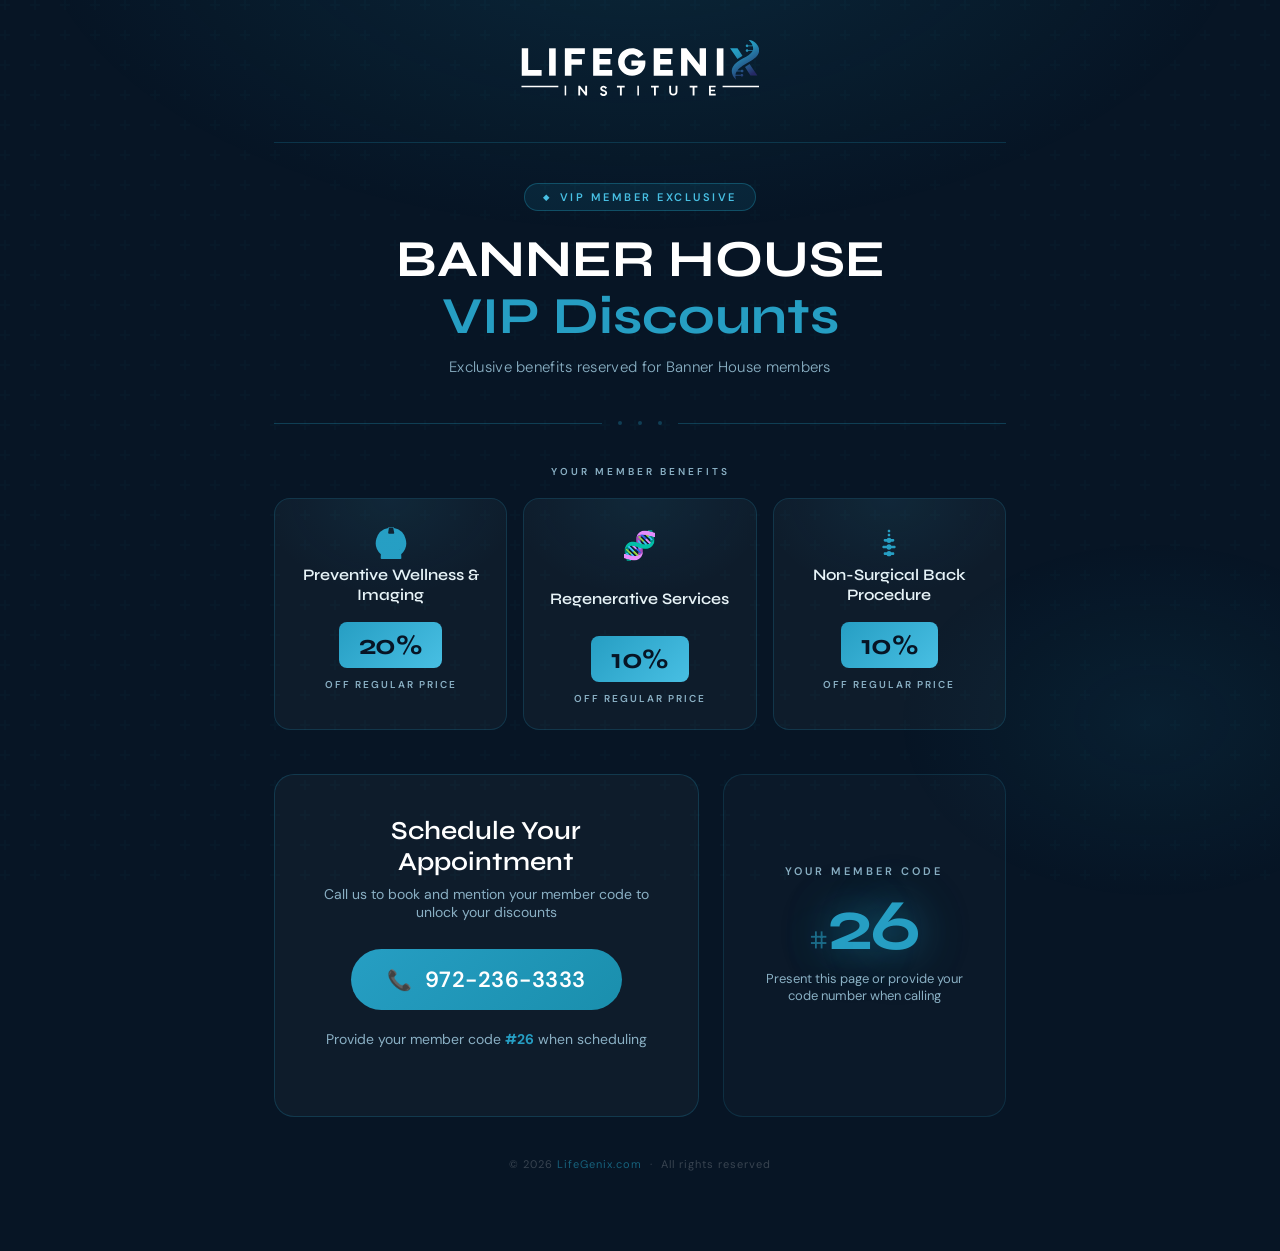
==== bannerhouse-46048.html @ 94997ec1 "Match colors to radiology icon (#269ec3) and inline SVGs for styling" ====
<!DOCTYPE html>
<html lang="en">
<head>
  <meta charset="UTF-8">
  <meta name="viewport" content="width=device-width, initial-scale=1.0">
  <title>Banner House VIP Discounts — LifeGenix</title>
  <meta name="robots" content="noindex, nofollow">
  <link rel="stylesheet" href="styles.css">
</head>
<body>
  <div class="page-wrapper">

    <!-- HEADER -->
    <header class="header">
      <div class="logo-wrap">
        <img src="LifeGenix_Logo_blue-w.svg" alt="LifeGenix" />
      </div>
    </header>

    <!-- HERO -->
    <section class="hero">
      <div class="vip-badge">VIP Member Exclusive</div>
      <h1>BANNER HOUSE<br><span>VIP Discounts</span></h1>
      <p>Exclusive benefits reserved for Banner House members</p>
    </section>

    <div class="divider"><span class="divider-dot"></span><span class="divider-dot"></span><span class="divider-dot"></span></div>

    <!-- DISCOUNT CARDS -->
    <section class="cards-section">
      <p class="cards-label">Your Member Benefits</p>
      <div class="cards-grid">

        <div class="card">
          <svg class="card-icon-svg" viewBox="0 0 116.73 122.88" fill="currentColor">
            <path d="M97.49,104.69a58.38,58.38,0,0,0-28-100.63l-.39-1.95A2.36,2.36,0,0,0,66.7,0H50.54A2.37,2.37,0,0,0,48.2,2l-.29,1.92a58.38,58.38,0,0,0-28.42,101l-.68,13.82a3.59,3.59,0,0,0,0,.47,3.68,3.68,0,0,0,3.68,3.68H94.7A3.68,3.68,0,0,0,98.19,119l-.7-14.33ZM50.54,2.37H66.7l4,20c.37,1.85-1.55,3.44-3.44,3.44H50.93c-1.88,0-3.7-1.56-3.42-3.42l3-20.06ZM73,24.24a5.23,5.23,0,0,1-1.33,2.18l-.17.16a6.41,6.41,0,0,1-3,1.51h0a6.45,6.45,0,0,1-1.17.11H50.93a6.36,6.36,0,0,1-.87-.06,6.06,6.06,0,0,1-3.35-1.68,5.24,5.24,0,0,1-1.51-2.76A39.76,39.76,0,0,0,26.14,84.49L36.55,60a3.67,3.67,0,0,1,3.38-2.24h4V51.45a4.66,4.66,0,0,1,1.37-3.29l.13-.11a4.59,4.59,0,0,1,3.15-1.25H68.45a4.62,4.62,0,0,1,3.25,1.35h0a4.59,4.59,0,0,1,1.36,3.25V57.8h4.36a3.69,3.69,0,0,1,3.49,2.49L97,98.94l-6.16-14.8A39.76,39.76,0,0,0,73,24.24ZM69.37,57.8V51.41a.91.91,0,0,0-.26-.65h0a.9.9,0,0,0-.65-.27H48.58a1,1,0,0,0-.62.23l-.06.06a1,1,0,0,0-.28.68V57.8ZM23.46,102.2H23.3l-.84,17H94.53l-.84-17H23.46Zm.71-3.68H92.84l-15.42-37H39.93l-15.76,37Z" />
          </svg>
          <div class="card-title">Preventive Wellness &amp; Imaging</div>
          <div class="card-discount">20%</div>
          <span class="card-discount-label">Off Regular Price</span>
        </div>

        <div class="card">
          <span class="card-icon">🧬</span>
          <div class="card-title">Regenerative Services</div>
          <div class="card-discount">10%</div>
          <span class="card-discount-label">Off Regular Price</span>
        </div>

        <div class="card">
          <svg class="card-icon-svg" viewBox="0 0 24 24" fill="currentColor">
            <path d="M12,2L12,2c-0.6,0-1,0.4-1,1s0.4,1,1,1s1-0.4,1-1S12.6,2,12,2z M12,5L12,5c-0.6,0-1,0.4-1,1s0.4,1,1,1s1-0.4,1-1S12.6,5,12,5z M12,8L12,8c-1.1,0-2,0.9-2,2s0.9,2,2,2s2-0.9,2-2S13.1,8,12,8z M12,13L12,13c-1.1,0-2,0.9-2,2s0.9,2,2,2s2-0.9,2-2S13.1,13,12,13z M12,18L12,18c-1.1,0-2,0.9-2,2s0.9,2,2,2s2-0.9,2-2S13.1,18,12,18z M8,10L8,10c0,0.6,0.4,1,1,1h6c0.6,0,1-0.4,1-1s-0.4-1-1-1H9C8.4,9,8,9.4,8,10z M7,15L7,15c0,0.6,0.4,1,1,1h8c0.6,0,1-0.4,1-1s-0.4-1-1-1H8C7.4,14,7,14.4,7,15z M8,20L8,20c0,0.6,0.4,1,1,1h6c0.6,0,1-0.4,1-1s-0.4-1-1-1H9C8.4,19,8,19.4,8,20z"/>
          </svg>
          <div class="card-title">Non-Surgical Back Procedure</div>
          <div class="card-discount">10%</div>
          <span class="card-discount-label">Off Regular Price</span>
        </div>

      </div>
    </section>

    <!-- CTA + CODE ROW -->
    <div class="bottom-row">

      <!-- CTA -->
      <section class="cta-section">
        <h2>Schedule Your Appointment</h2>
        <p>Call us to book and mention your member code to unlock your discounts</p>
        <a href="tel:9722363333" class="cta-phone">
          <span class="phone-icon">📞</span>
          972-236-3333
        </a>
        <p class="cta-note">Provide your member code <strong style="color:var(--teal)">#26</strong> when scheduling</p>
      </section>

      <!-- MEMBER CODE -->
      <footer class="footer">
        <p class="footer-code-label">Your Member Code</p>
        <div class="footer-code"><span class="footer-code-prefix">#</span>26</div>
        <p class="footer-present">Present this page or provide your code number when calling</p>
      </footer>

    </div>

    <div class="bottom-brand">
      <p class="footer-brand">© 2026 <a href="https://lifegenix.com" target="_blank">LifeGenix.com</a> &nbsp;·&nbsp; All rights reserved</p>
    </div>

  </div>
</body>
</html>
---- styles.css ----
@import url('https://fonts.googleapis.com/css2?family=Syne:wght@400;500;600;700;800&family=DM+Sans:ital,opsz,wght@0,9..40,100..1000;1,9..40,100..1000&display=swap');

:root {
  --navy: #071525;
  --navy-mid: #0d2240;
  --teal: #269ec3;
  --teal-light: #48bfe3;
  --teal-glow: rgba(37,174,212,0.25);
  --gold: #c9a84c;
  --white: #ffffff;
  --offwhite: #e8f4f8;
  --text-muted: #8ab0c4;
}

* { margin: 0; padding: 0; box-sizing: border-box; }

body {
  font-family: 'DM Sans', sans-serif;
  background: var(--navy);
  color: var(--white);
  min-height: 100vh;
  position: relative;
  overflow-x: hidden;
}

/* Background texture */
body::before {
  content: '';
  position: fixed;
  inset: 0;
  background:
    radial-gradient(ellipse 80% 60% at 50% -10%, rgba(37,174,212,0.12) 0%, transparent 60%),
    radial-gradient(ellipse 40% 40% at 90% 80%, rgba(37,174,212,0.07) 0%, transparent 50%);
  pointer-events: none;
  z-index: 0;
}

body::after {
  content: '';
  position: fixed;
  inset: 0;
  background-image: url("data:image/svg+xml,%3Csvg width='60' height='60' viewBox='0 0 60 60' xmlns='http://www.w3.org/2000/svg'%3E%3Cg fill='none' fill-rule='evenodd'%3E%3Cg fill='%2325aed4' fill-opacity='0.03'%3E%3Cpath d='M36 34v-4h-2v4h-4v2h4v4h2v-4h4v-2h-4zm0-30V0h-2v4h-4v2h4v4h2V6h4V4h-4zM6 34v-4H4v4H0v2h4v4h2v-4h4v-2H6zM6 4V0H4v4H0v2h4v4h2V6h4V4H6z'/%3E%3C/g%3E%3C/g%3E%3C/svg%3E");
  pointer-events: none;
  z-index: 0;
}

.page-wrapper {
  position: relative;
  z-index: 1;
  max-width: 780px;
  margin: 0 auto;
  padding: 40px 24px 60px;
}

/* HEADER */
.header {
  text-align: center;
  padding-bottom: 36px;
  border-bottom: 1px solid rgba(37,174,212,0.2);
  margin-bottom: 40px;
  animation: fadeDown 0.7s ease both;
}

.logo-wrap {
  display: flex;
  justify-content: center;
  margin-bottom: 10px;
}

.logo-wrap img {
  height: 56px;
  width: auto;
}

.tagline {
  font-family: 'DM Sans', sans-serif;
  font-size: 11px;
  font-weight: 500;
  letter-spacing: 3px;
  text-transform: uppercase;
  color: var(--teal);
  margin-top: 6px;
}

/* HERO */
.hero {
  text-align: center;
  margin-bottom: 44px;
  animation: fadeUp 0.7s 0.1s ease both;
}

.vip-badge {
  display: inline-flex;
  align-items: center;
  gap: 8px;
  background: rgba(37,174,212,0.1);
  border: 1px solid rgba(37,174,212,0.3);
  border-radius: 100px;
  padding: 6px 18px;
  font-size: 11px;
  font-weight: 600;
  letter-spacing: 2.5px;
  text-transform: uppercase;
  color: var(--teal-light);
  margin-bottom: 20px;
}

.vip-badge::before {
  content: '◆';
  font-size: 8px;
}

.hero h1 {
  font-family: 'Syne', sans-serif;
  font-size: clamp(32px, 6vw, 52px);
  font-weight: 700;
  line-height: 1.1;
  color: var(--white);
  margin-bottom: 12px;
}

.hero h1 span {
  color: var(--teal);
}

.hero p {
  font-size: 15px;
  color: var(--text-muted);
  font-weight: 300;
  letter-spacing: 0.3px;
}

/* DISCOUNT CARDS */
.cards-section {
  margin-bottom: 44px;
}

.cards-label {
  font-size: 10px;
  font-weight: 600;
  letter-spacing: 3px;
  text-transform: uppercase;
  color: var(--text-muted);
  margin-bottom: 20px;
  text-align: center;
}

.cards-grid {
  display: grid;
  grid-template-columns: repeat(3, 1fr);
  gap: 16px;
}

@media (max-width: 580px) {
  .cards-grid { grid-template-columns: 1fr; }
}

.card {
  background: rgba(255,255,255,0.03);
  border: 1px solid rgba(37,174,212,0.18);
  border-radius: 16px;
  padding: 28px 20px 24px;
  text-align: center;
  position: relative;
  overflow: hidden;
  transition: transform 0.3s ease, border-color 0.3s ease, box-shadow 0.3s ease;
  animation: fadeUp 0.6s ease both;
}

.card:nth-child(1) { animation-delay: 0.2s; }
.card:nth-child(2) { animation-delay: 0.35s; }
.card:nth-child(3) { animation-delay: 0.5s; }

.card::before {
  content: '';
  position: absolute;
  inset: 0;
  background: radial-gradient(ellipse 80% 60% at 50% 0%, rgba(37,174,212,0.08) 0%, transparent 70%);
  pointer-events: none;
}

.card:hover {
  transform: translateY(-4px);
  border-color: rgba(37,174,212,0.5);
  box-shadow: 0 16px 40px rgba(37,174,212,0.12);
}

.card-icon {
  font-size: 28px;
  margin-bottom: 14px;
  display: block;
}

.card-icon-svg {
  width: 32px;
  height: 32px;
  color: var(--teal);
}

.card-title {
  font-family: 'Syne', sans-serif;
  font-size: 16px;
  font-weight: 600;
  color: var(--offwhite);
  line-height: 1.3;
  margin-bottom: 16px;
  min-height: 42px;
  display: flex;
  align-items: center;
  justify-content: center;
}

.card-discount {
  display: inline-block;
  background: linear-gradient(135deg, var(--teal) 0%, var(--teal-light) 100%);
  color: var(--navy);
  font-family: 'Syne', sans-serif;
  font-size: 28px;
  font-weight: 700;
  padding: 6px 20px;
  border-radius: 8px;
  letter-spacing: -0.5px;
}

.card-discount-label {
  display: block;
  font-size: 10px;
  font-weight: 600;
  letter-spacing: 2px;
  text-transform: uppercase;
  color: var(--text-muted);
  margin-top: 10px;
}

/* CTA */
.cta-section {
  text-align: center;
  background: rgba(255,255,255,0.03);
  border: 1px solid rgba(37,174,212,0.2);
  border-radius: 20px;
  padding: 40px 32px;
  margin-bottom: 48px;
  animation: fadeUp 0.7s 0.6s ease both;
}

.cta-section h2 {
  font-family: 'Syne', sans-serif;
  font-size: 26px;
  font-weight: 600;
  margin-bottom: 8px;
}

.cta-section p {
  color: var(--text-muted);
  font-size: 14px;
  margin-bottom: 28px;
}

.cta-phone {
  display: flex;
  width: fit-content;
  margin: 0 auto 16px;
  align-items: center;
  justify-content: center;
  gap: 12px;
  background: linear-gradient(135deg, var(--teal) 0%, #1a8fad 100%);
  color: var(--white);
  text-decoration: none;
  font-size: 22px;
  font-weight: 600;
  padding: 16px 36px;
  border-radius: 100px;
  letter-spacing: 0.5px;
  margin-bottom: 16px;
  transition: box-shadow 0.3s ease, transform 0.2s ease;
  box-shadow: 0 0 0 0 rgba(37,174,212,0.4);
  animation: pulse 2.5s 1.5s infinite;
}

.cta-phone:hover {
  transform: scale(1.03);
  box-shadow: 0 8px 32px rgba(37,174,212,0.4);
  animation: none;
}

.cta-phone .phone-icon {
  font-size: 20px;
}

.cta-note {
  font-size: 13px;
  color: var(--text-muted);
  margin-top: 4px;
}

/* FOOTER / CODE */
.footer {
  text-align: center;
  padding-top: 32px;
  border-top: 1px solid rgba(37,174,212,0.15);
  animation: fadeUp 0.7s 0.7s ease both;
}

.footer-code-label {
  font-size: 11px;
  font-weight: 600;
  letter-spacing: 3px;
  text-transform: uppercase;
  color: var(--text-muted);
  margin-bottom: 12px;
}

.footer-code {
  font-family: 'Syne', sans-serif;
  font-size: 72px;
  font-weight: 700;
  line-height: 1;
  color: var(--teal);
  text-shadow: 0 0 40px rgba(37,174,212,0.5), 0 0 80px rgba(37,174,212,0.2);
  margin-bottom: 8px;
  letter-spacing: -2px;
}

.footer-code-prefix {
  font-size: 28px;
  font-weight: 400;
  opacity: 0.6;
  letter-spacing: 0;
}

.footer-present {
  font-size: 13px;
  color: var(--text-muted);
  margin-bottom: 24px;
}

.footer-brand {
  font-size: 11px;
  color: rgba(255,255,255,0.2);
  letter-spacing: 1px;
}

.footer-brand a {
  color: rgba(37,174,212,0.5);
  text-decoration: none;
}

/* DIVIDER */
.divider {
  display: flex;
  align-items: center;
  gap: 16px;
  margin: 0 0 40px;
  opacity: 0.3;
}
.divider::before, .divider::after {
  content: '';
  flex: 1;
  height: 1px;
  background: var(--teal);
}
.divider-dot {
  width: 4px;
  height: 4px;
  background: var(--teal);
  border-radius: 50%;
}

/* BOTTOM ROW GRID */
.bottom-row {
  display: grid;
  grid-template-columns: 1.2fr 0.8fr;
  gap: 24px;
  align-items: stretch;
  margin-bottom: 40px;
}

.bottom-row .cta-section,
.bottom-row .footer {
  margin-bottom: 0;
  height: 100%;
  display: flex;
  flex-direction: column;
  justify-content: center;
}

.bottom-row .footer {
  padding: 32px;
  background: rgba(255,255,255,0.02);
  border: 1px solid rgba(37,174,212,0.15);
  border-radius: 20px;
}

.bottom-brand {
  text-align: center;
  margin-top: 24px;
  padding-bottom: 20px;
}

@media (max-width: 680px) {

  .bottom-row {
    grid-template-columns: 1fr;
    gap: 20px;
  }
}

/* ANIMATIONS */
@keyframes fadeDown {
  from { opacity: 0; transform: translateY(-20px); }
  to { opacity: 1; transform: translateY(0); }
}

@keyframes fadeUp {
  from { opacity: 0; transform: translateY(24px); }
  to { opacity: 1; transform: translateY(0); }
}

@keyframes pulse {
  0%, 100% { box-shadow: 0 0 0 0 rgba(37,174,212,0.4); }
  50% { box-shadow: 0 0 0 12px rgba(37,174,212,0); }
}
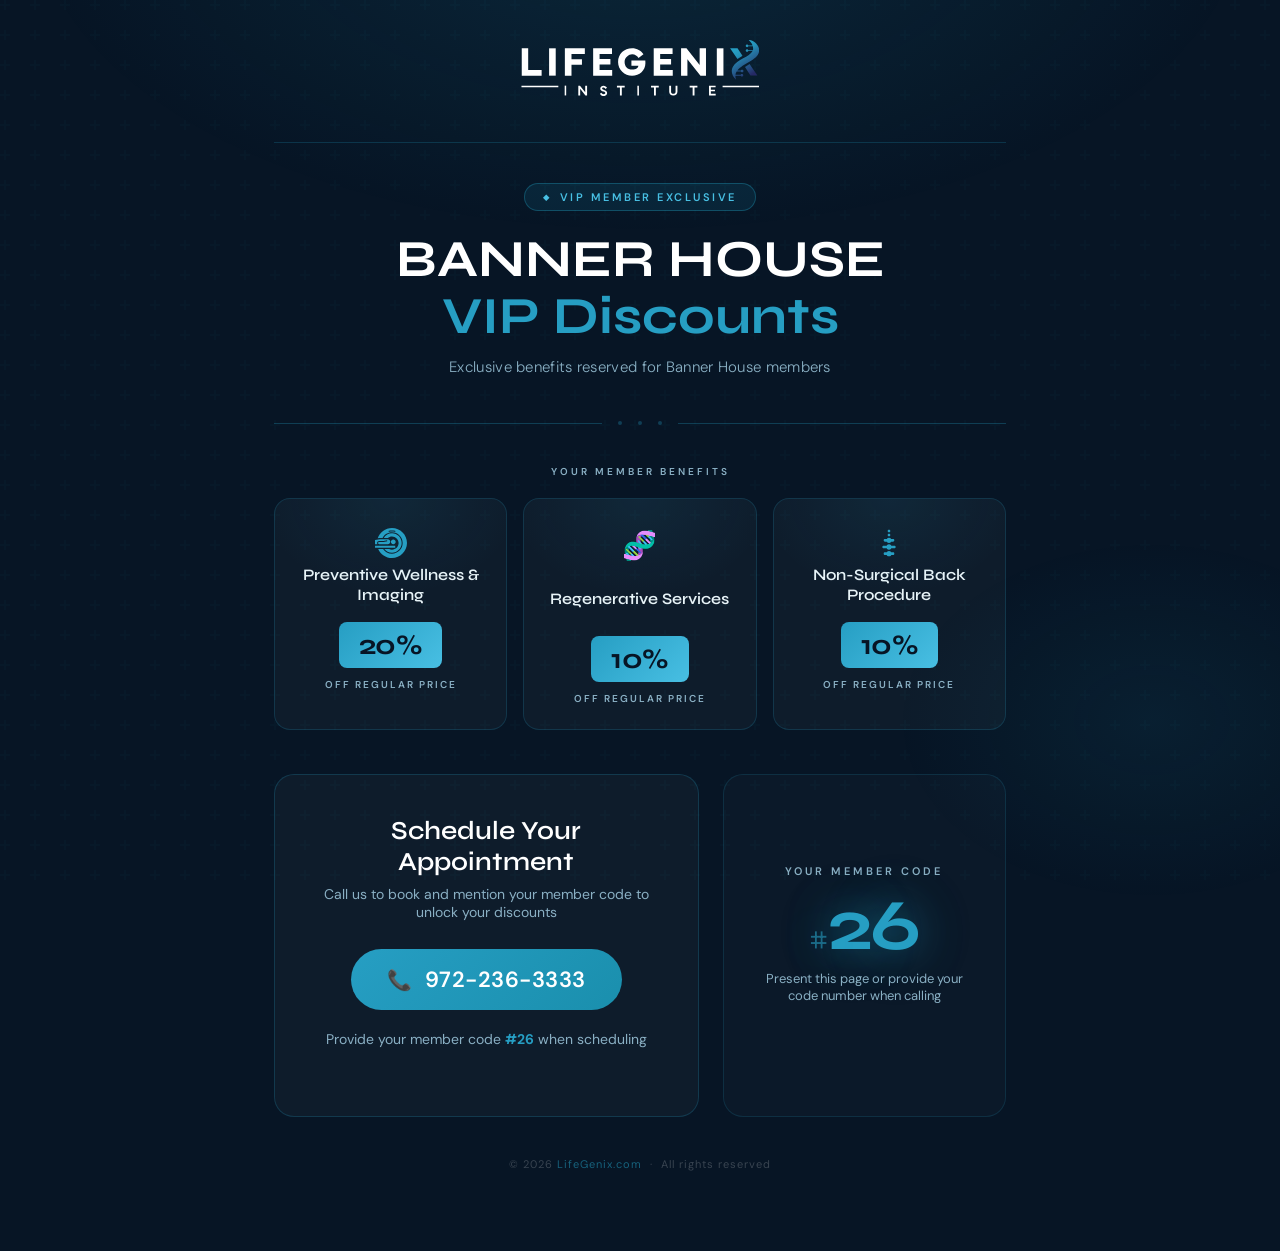
==== commit dc91126b: "Replace radiology machine icon with new MRI icon" ====
--- a/bannerhouse-46048.html
+++ b/bannerhouse-46048.html
@@ -32,8 +32,12 @@
       <div class="cards-grid">
 
         <div class="card">
-          <svg class="card-icon-svg" viewBox="0 0 116.73 122.88" fill="currentColor">
-            <path d="M97.49,104.69a58.38,58.38,0,0,0-28-100.63l-.39-1.95A2.36,2.36,0,0,0,66.7,0H50.54A2.37,2.37,0,0,0,48.2,2l-.29,1.92a58.38,58.38,0,0,0-28.42,101l-.68,13.82a3.59,3.59,0,0,0,0,.47,3.68,3.68,0,0,0,3.68,3.68H94.7A3.68,3.68,0,0,0,98.19,119l-.7-14.33ZM50.54,2.37H66.7l4,20c.37,1.85-1.55,3.44-3.44,3.44H50.93c-1.88,0-3.7-1.56-3.42-3.42l3-20.06ZM73,24.24a5.23,5.23,0,0,1-1.33,2.18l-.17.16a6.41,6.41,0,0,1-3,1.51h0a6.45,6.45,0,0,1-1.17.11H50.93a6.36,6.36,0,0,1-.87-.06,6.06,6.06,0,0,1-3.35-1.68,5.24,5.24,0,0,1-1.51-2.76A39.76,39.76,0,0,0,26.14,84.49L36.55,60a3.67,3.67,0,0,1,3.38-2.24h4V51.45a4.66,4.66,0,0,1,1.37-3.29l.13-.11a4.59,4.59,0,0,1,3.15-1.25H68.45a4.62,4.62,0,0,1,3.25,1.35h0a4.59,4.59,0,0,1,1.36,3.25V57.8h4.36a3.69,3.69,0,0,1,3.49,2.49L97,98.94l-6.16-14.8A39.76,39.76,0,0,0,73,24.24ZM69.37,57.8V51.41a.91.91,0,0,0-.26-.65h0a.9.9,0,0,0-.65-.27H48.58a1,1,0,0,0-.62.23l-.06.06a1,1,0,0,0-.28.68V57.8ZM23.46,102.2H23.3l-.84,17H94.53l-.84-17H23.46Zm.71-3.68H92.84l-15.42-37H39.93l-15.76,37Z" />
+          <svg class="card-icon-svg" viewBox="0 0 1200 1200" fill="currentColor">
+            <path d="m0.27734 703.61h758.54v71.102h-758.54z"/>
+            <path d="m595.64 554.14c0-49.727 40.32-89.977 89.977-89.977 49.609 0 90.035 40.246 90.035 89.977 0 49.57-40.43 90-90.035 90-49.656 0-89.977-40.426-89.977-90z"/>
+            <path d="m480.6 461.02h-301.39l-179.21 27.43v155.57l90.445 0.046875c-7.1758-11.617-11.52-25.176-11.52-39.758 0-42 34.141-76.129 76.129-76.129h165.06l133.79-27.961 7.4141 35.531-137.46 28.715-168.82 0.007812c-22.008 0-39.828 17.82-39.828 39.84 0 21.805 17.543 39.48 39.312 39.758l326.8 0.035157c50.52-0.39453 91.078-41.113 91.078-91.441 0-50.566-40.906-91.641-91.797-91.641z"/>
+            <path d="m636.56 965.59c201.07 0 364.04-163 364.04-364.07 0-201.09-162.97-364.07-364.04-364.07-131.44 0-246.28 69.949-310.29 174.39h152.46c42.996-36.012 98.293-57.742 158.76-57.742 136.62 0 247.39 110.79 247.39 247.41 0 136.67-110.77 247.45-247.39 247.45-38.773 0-75.289-9.1797-107.95-25.055l-180.74-0.003907c66.562 86.039 170.55 141.67 287.76 141.67z"/>
+            <path d="m636.56 36.57c-249.12 0-460.3 161.8-534.67 385.97l69.434-10.812 112.66 0.035157c67.621-125.42 200.14-210.68 352.58-210.68 221.16 0 400.4 179.3 400.4 400.44 0 221.17-179.26 400.43-400.4 400.43-138.85 0-261.12-70.754-332.94-178.11h-184.11c86.566 199.75 285.45 339.59 517.04 339.59 311.18-0.003906 563.45-252.24 563.45-563.43 0-311.16-252.27-563.44-563.44-563.44zm127.85 128.14c-2.0391 8.1367-9.2891 13.559-17.305 13.559-1.4414 0-2.9141-0.15625-4.3438-0.55078-68.746-17.148-141.77-17.148-210.59 0-9.5625 2.5547-19.262-3.4336-21.66-12.996-2.3867-9.5625 3.4336-19.262 13.043-21.648 74.449-18.59 153.42-18.59 227.86 0 9.5703 2.375 15.391 12.059 13 21.637z"/>
           </svg>
           <div class="card-title">Preventive Wellness &amp; Imaging</div>
           <div class="card-discount">20%</div>
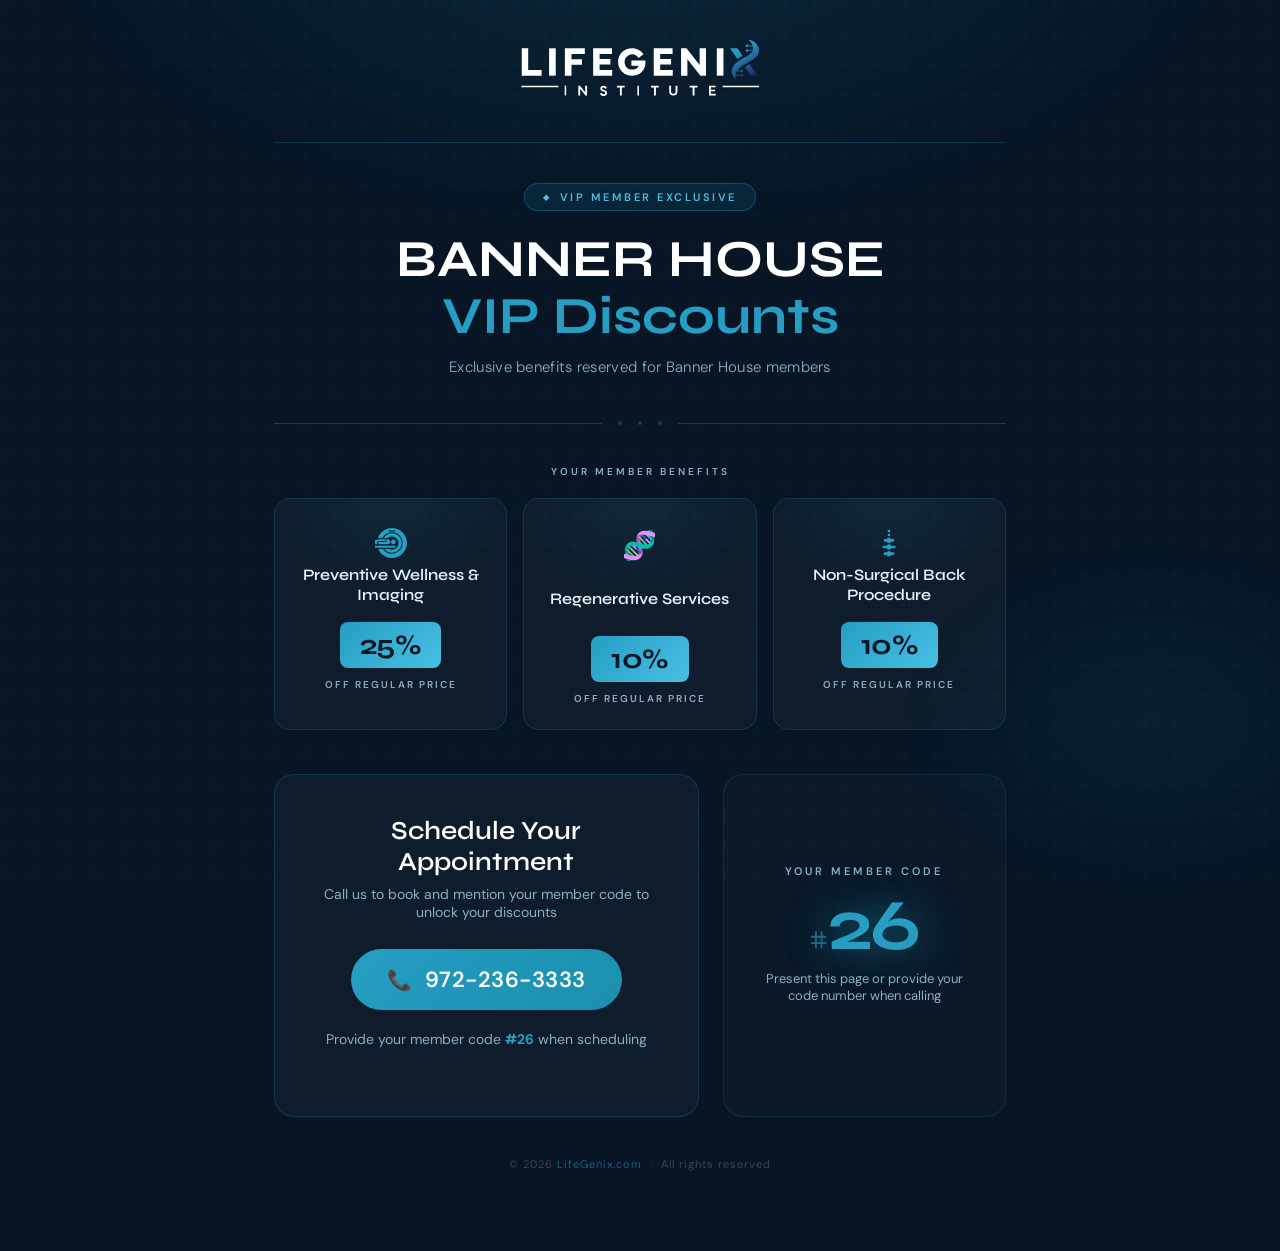
==== commit ea68d279: "Update imaging discounts: YPO, Banner House, and Park House to 25%" ====
--- a/bannerhouse-46048.html
+++ b/bannerhouse-46048.html
@@ -40,7 +40,7 @@
             <path d="m636.56 36.57c-249.12 0-460.3 161.8-534.67 385.97l69.434-10.812 112.66 0.035157c67.621-125.42 200.14-210.68 352.58-210.68 221.16 0 400.4 179.3 400.4 400.44 0 221.17-179.26 400.43-400.4 400.43-138.85 0-261.12-70.754-332.94-178.11h-184.11c86.566 199.75 285.45 339.59 517.04 339.59 311.18-0.003906 563.45-252.24 563.45-563.43 0-311.16-252.27-563.44-563.44-563.44zm127.85 128.14c-2.0391 8.1367-9.2891 13.559-17.305 13.559-1.4414 0-2.9141-0.15625-4.3438-0.55078-68.746-17.148-141.77-17.148-210.59 0-9.5625 2.5547-19.262-3.4336-21.66-12.996-2.3867-9.5625 3.4336-19.262 13.043-21.648 74.449-18.59 153.42-18.59 227.86 0 9.5703 2.375 15.391 12.059 13 21.637z"/>
           </svg>
           <div class="card-title">Preventive Wellness &amp; Imaging</div>
-          <div class="card-discount">20%</div>
+          <div class="card-discount">25%</div>
           <span class="card-discount-label">Off Regular Price</span>
         </div>
 
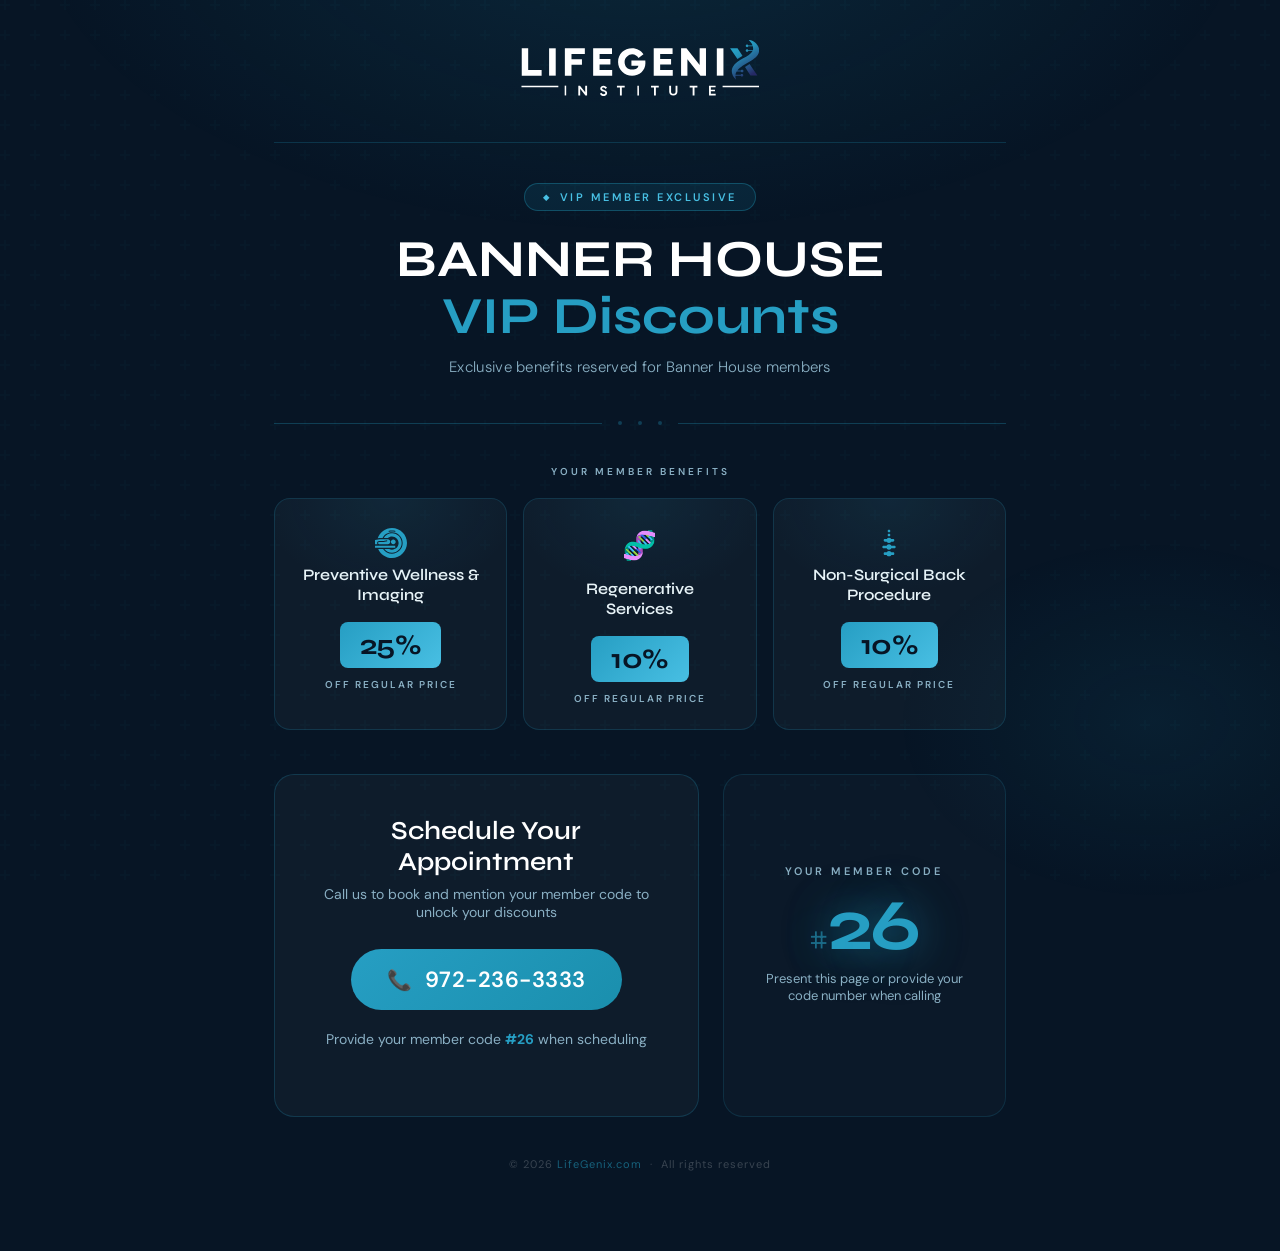
==== commit b15cd179: "Split 'Regenerative Services' into two lines for better box alignment" ====
--- a/bannerhouse-46048.html
+++ b/bannerhouse-46048.html
@@ -46,7 +46,7 @@
 
         <div class="card">
           <span class="card-icon">🧬</span>
-          <div class="card-title">Regenerative Services</div>
+          <div class="card-title">Regenerative<br>Services</div>
           <div class="card-discount">10%</div>
           <span class="card-discount-label">Off Regular Price</span>
         </div>
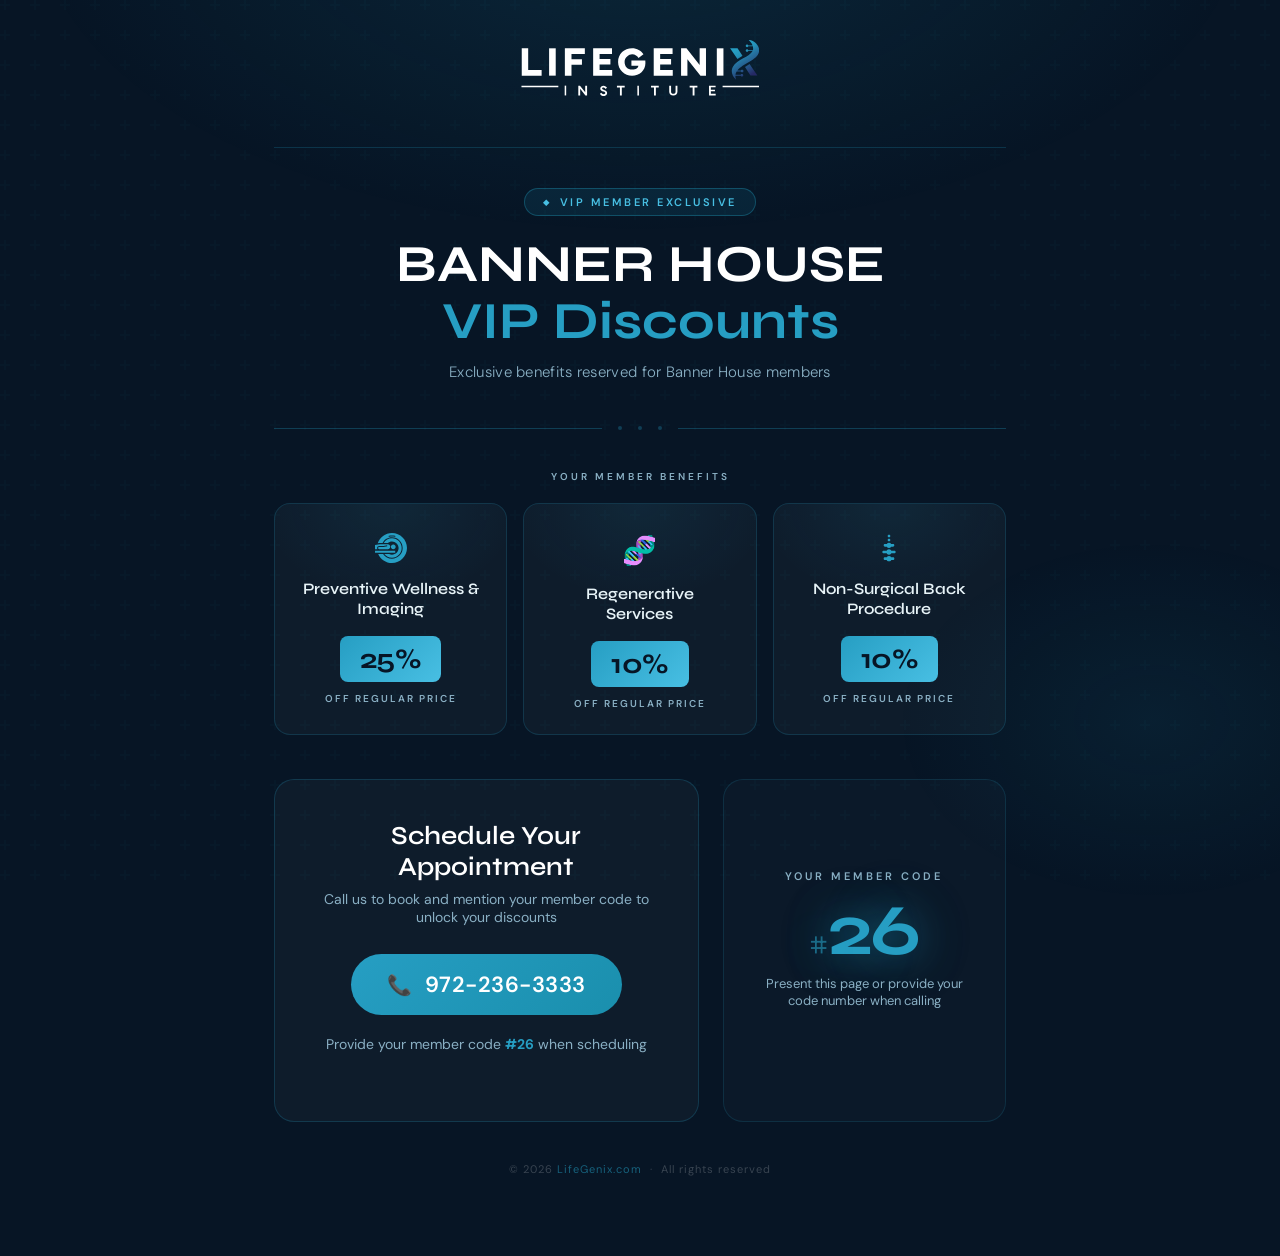
==== commit 0a550040: "Link logo and company name to lifegenix.com globally" ====
--- a/bannerhouse-46048.html
+++ b/bannerhouse-46048.html
@@ -13,14 +13,14 @@
     <!-- HEADER -->
     <header class="header">
       <div class="logo-wrap">
-        <img src="LifeGenix_Logo_blue-w.svg" alt="LifeGenix" />
+        <a href="https://lifegenix.com"><img src="LifeGenix_Logo_blue-w.svg" alt="LifeGenix" /></a>
       </div>
     </header>
 
     <!-- HERO -->
     <section class="hero">
       <div class="vip-badge">VIP Member Exclusive</div>
-      <h1>BANNER HOUSE<br><span>VIP Discounts</span></h1>
+      <h1><a href="https://lifegenix.com" style="color:inherit; text-decoration:none;">BANNER HOUSE</a><br><span>VIP Discounts</span></h1>
       <p>Exclusive benefits reserved for Banner House members</p>
     </section>
 
--- a/styles.css
+++ b/styles.css
@@ -185,10 +185,13 @@
   box-shadow: 0 16px 40px rgba(37,174,212,0.12);
 }
 
+.card-icon, .card-icon-svg {
+  display: block;
+  margin: 0 auto 14px;
+}
+
 .card-icon {
   font-size: 28px;
-  margin-bottom: 14px;
-  display: block;
 }
 
 .card-icon-svg {
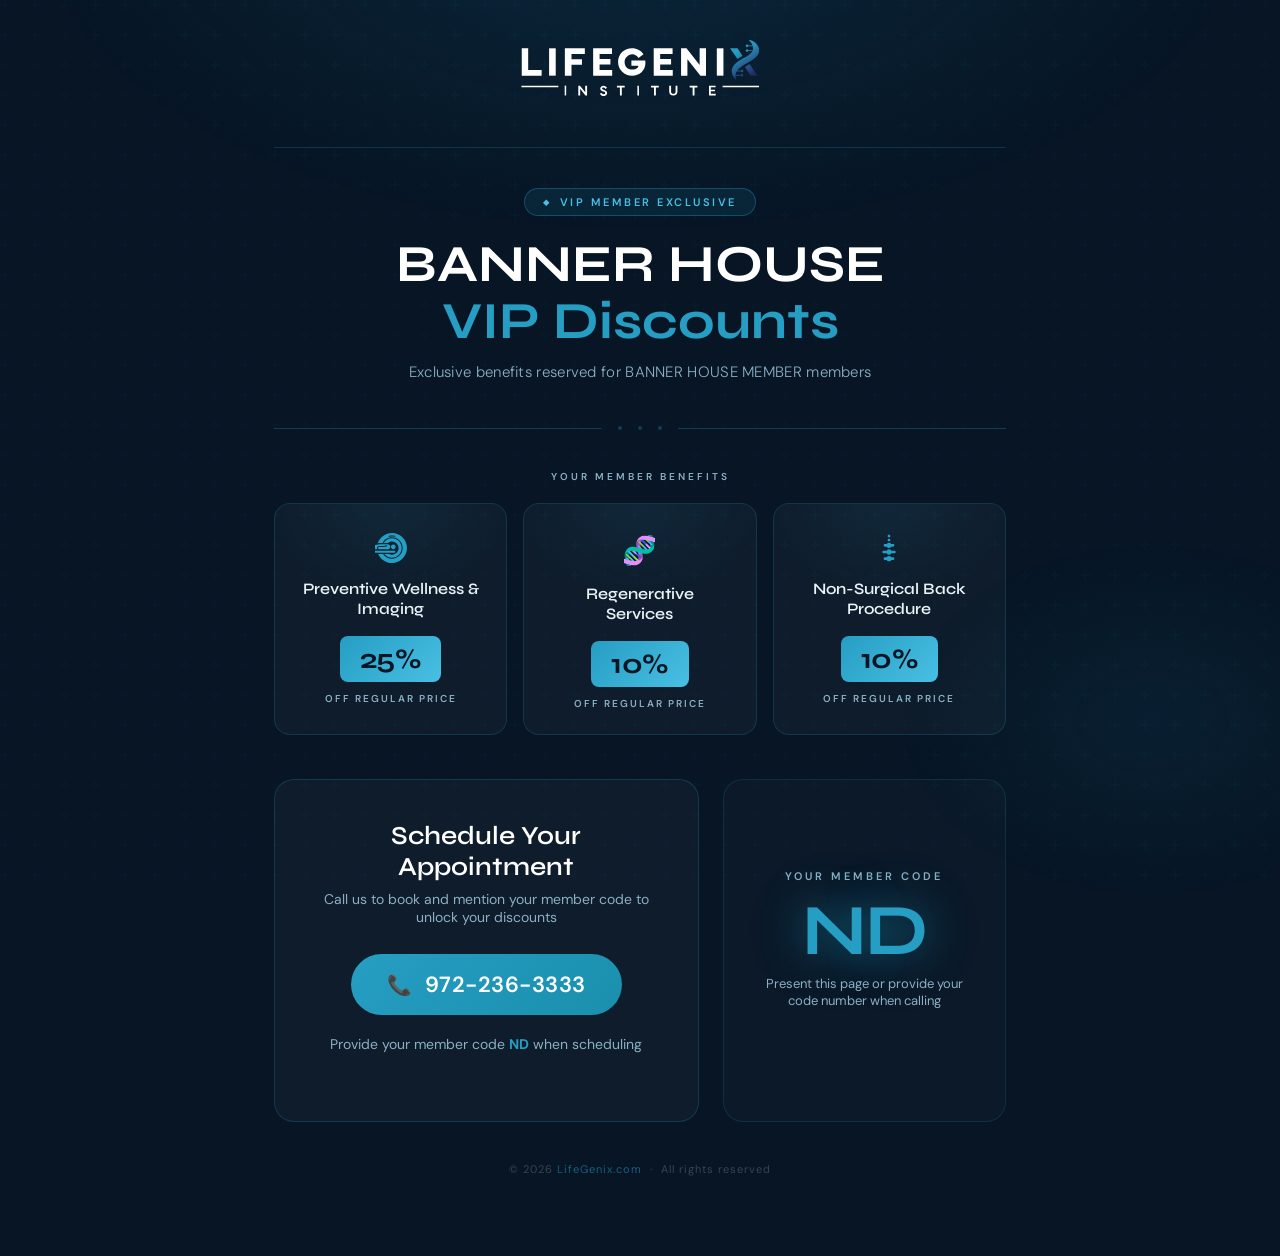
==== commit 3a77a66a: "Update VIP partners and pages: Added Hiley, Next Bank, and updated codes/discounts" ====
--- a/bannerhouse-46048.html
+++ b/bannerhouse-46048.html
@@ -3,7 +3,7 @@
 <head>
   <meta charset="UTF-8">
   <meta name="viewport" content="width=device-width, initial-scale=1.0">
-  <title>Banner House VIP Discounts — LifeGenix</title>
+  <title>BANNER HOUSE MEMBER VIP Discounts — LifeGenix</title>
   <meta name="robots" content="noindex, nofollow">
   <link rel="stylesheet" href="styles.css">
 </head>
@@ -21,7 +21,7 @@
     <section class="hero">
       <div class="vip-badge">VIP Member Exclusive</div>
       <h1><a href="https://lifegenix.com" style="color:inherit; text-decoration:none;">BANNER HOUSE</a><br><span>VIP Discounts</span></h1>
-      <p>Exclusive benefits reserved for Banner House members</p>
+      <p>Exclusive benefits reserved for BANNER HOUSE MEMBER members</p>
     </section>
 
     <div class="divider"><span class="divider-dot"></span><span class="divider-dot"></span><span class="divider-dot"></span></div>
@@ -74,13 +74,13 @@
           <span class="phone-icon">📞</span>
           972-236-3333
         </a>
-        <p class="cta-note">Provide your member code <strong style="color:var(--teal)">#26</strong> when scheduling</p>
+        <p class="cta-note">Provide your member code <strong style="color:var(--teal)">ND</strong> when scheduling</p>
       </section>
 
       <!-- MEMBER CODE -->
       <footer class="footer">
         <p class="footer-code-label">Your Member Code</p>
-        <div class="footer-code"><span class="footer-code-prefix">#</span>26</div>
+        <div class="footer-code"><span class="footer-code-prefix"></span>ND</div>
         <p class="footer-present">Present this page or provide your code number when calling</p>
       </footer>
 
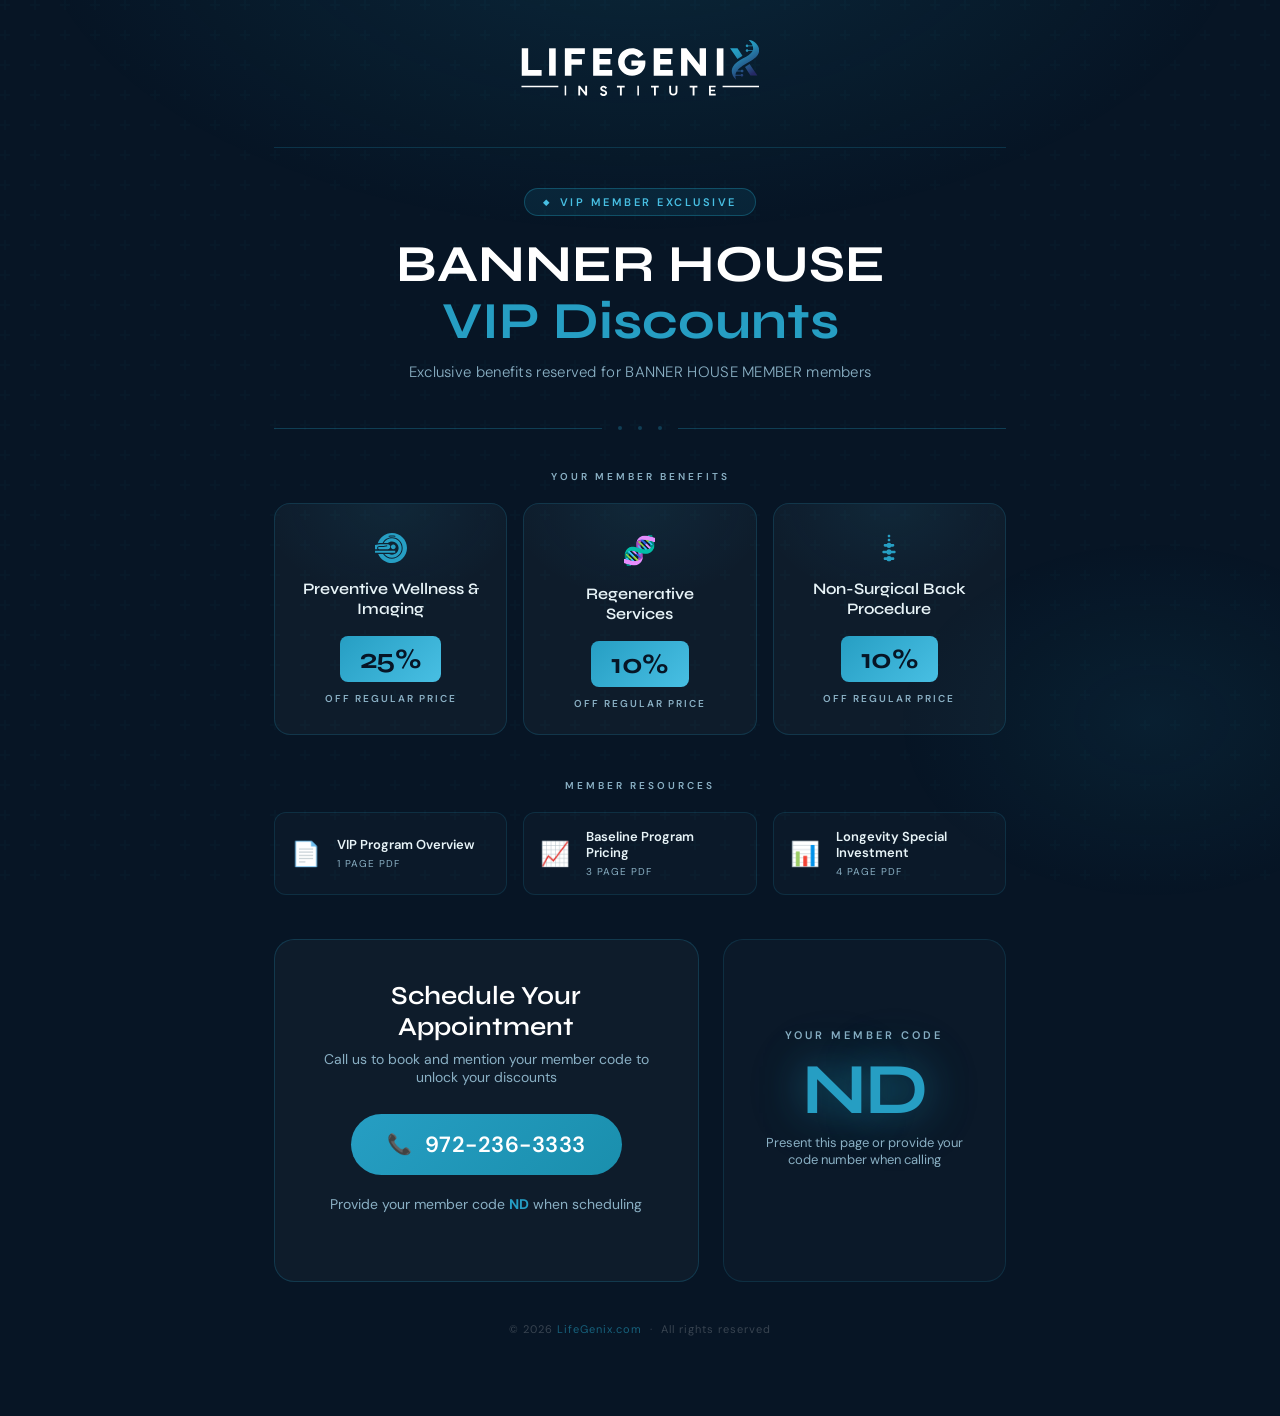
==== commit a40304b7: "Add Baseline Program Pricing PDF links to partner pages and master index" ====
--- a/bannerhouse-46048.html
+++ b/bannerhouse-46048.html
@@ -63,6 +63,34 @@
       </div>
     </section>
 
+    <!-- RESOURCES -->
+    <section class="resources-section">
+      <p class="cards-label">Member Resources</p>
+      <div class="resources-grid">
+        <a href="LIFEGENIX-VIP/Lifegenix_VIP_Banner_House_Member.pdf" class="resource-card" download>
+          <div class="resource-icon">📄</div>
+          <div class="resource-info">
+            <span class="resource-name">VIP Program Overview</span>
+            <span class="resource-meta">1 Page PDF</span>
+          </div>
+        </a>
+        <a href="LIFEGENIX-Baseline-Program-Pricing/Lifegenix_Baseline_Banner_House_Member.pdf" class="resource-card" download>
+          <div class="resource-icon">📈</div>
+          <div class="resource-info">
+            <span class="resource-name">Baseline Program Pricing</span>
+            <span class="resource-meta">3 Page PDF</span>
+          </div>
+        </a>
+        <a href="LIFEGENIX-Longevity-Special-Investment-4pages/Lifegenix_Longevity_Banner_House_Member.pdf" class="resource-card" download>
+          <div class="resource-icon">📊</div>
+          <div class="resource-info">
+            <span class="resource-name">Longevity Special Investment</span>
+            <span class="resource-meta">4 Page PDF</span>
+          </div>
+        </a>
+      </div>
+    </section>
+
     <!-- CTA + CODE ROW -->
     <div class="bottom-row">
 
--- a/styles.css
+++ b/styles.css
@@ -423,3 +423,63 @@
   0%, 100% { box-shadow: 0 0 0 0 rgba(37,174,212,0.4); }
   50% { box-shadow: 0 0 0 12px rgba(37,174,212,0); }
 }
+/* RESOURCES SECTION */
+.resources-section {
+  margin-bottom: 44px;
+  animation: fadeUp 0.7s 0.3s ease both;
+}
+
+.resources-grid {
+  display: grid;
+  grid-template-columns: repeat(3, 1fr);
+  gap: 16px;
+}
+
+@media (max-width: 680px) {
+  .resources-grid {
+    grid-template-columns: 1fr;
+  }
+}
+
+.resource-card {
+  display: flex;
+  align-items: center;
+  gap: 16px;
+  background: rgba(255, 255, 255, 0.02);
+  border: 1px solid rgba(37, 174, 212, 0.15);
+  border-radius: 12px;
+  padding: 16px;
+  text-decoration: none;
+  transition: all 0.3s ease;
+}
+
+.resource-card:hover {
+  background: rgba(37, 174, 212, 0.05);
+  border-color: rgba(37, 174, 212, 0.4);
+  transform: translateY(-2px);
+}
+
+.resource-icon {
+  font-size: 24px;
+  flex-shrink: 0;
+}
+
+.resource-info {
+  display: flex;
+  flex-direction: column;
+}
+
+.resource-name {
+  font-size: 13px;
+  font-weight: 600;
+  color: var(--offwhite);
+  line-height: 1.2;
+}
+
+.resource-meta {
+  font-size: 10px;
+  color: var(--text-muted);
+  text-transform: uppercase;
+  letter-spacing: 1px;
+  margin-top: 4px;
+}
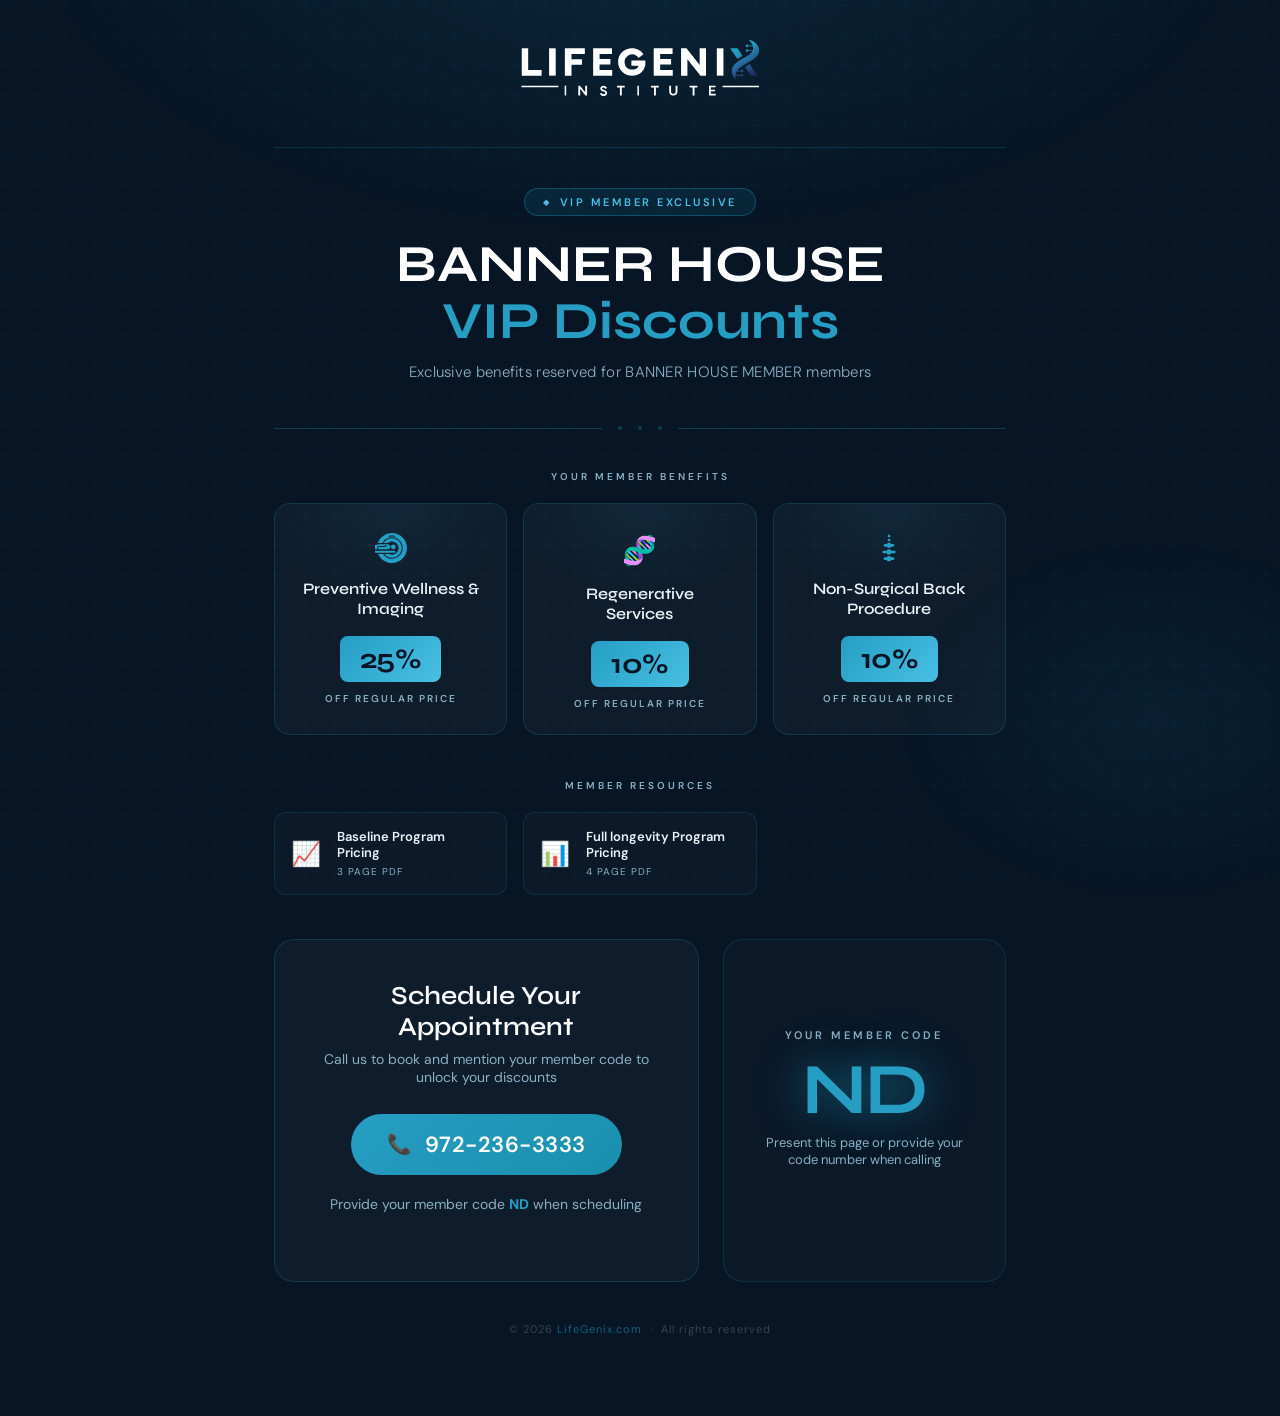
==== commit e03d22d4: "Remove VIP overview and rename Longevity link for Park House and Banner House" ====
--- a/bannerhouse-46048.html
+++ b/bannerhouse-46048.html
@@ -67,13 +67,7 @@
     <section class="resources-section">
       <p class="cards-label">Member Resources</p>
       <div class="resources-grid">
-        <a href="LIFEGENIX-VIP/Lifegenix_VIP_Banner_House_Member.pdf" class="resource-card" download>
-          <div class="resource-icon">📄</div>
-          <div class="resource-info">
-            <span class="resource-name">VIP Program Overview</span>
-            <span class="resource-meta">1 Page PDF</span>
-          </div>
-        </a>
+        
         <a href="LIFEGENIX-Baseline-Program-Pricing/Lifegenix_Baseline_Banner_House_Member.pdf" class="resource-card" download>
           <div class="resource-icon">📈</div>
           <div class="resource-info">
@@ -84,7 +78,7 @@
         <a href="LIFEGENIX-Longevity-Special-Investment-4pages/Lifegenix_Longevity_Banner_House_Member.pdf" class="resource-card" download>
           <div class="resource-icon">📊</div>
           <div class="resource-info">
-            <span class="resource-name">Longevity Special Investment</span>
+            <span class="resource-name">Full longevity Program Pricing</span>
             <span class="resource-meta">4 Page PDF</span>
           </div>
         </a>
